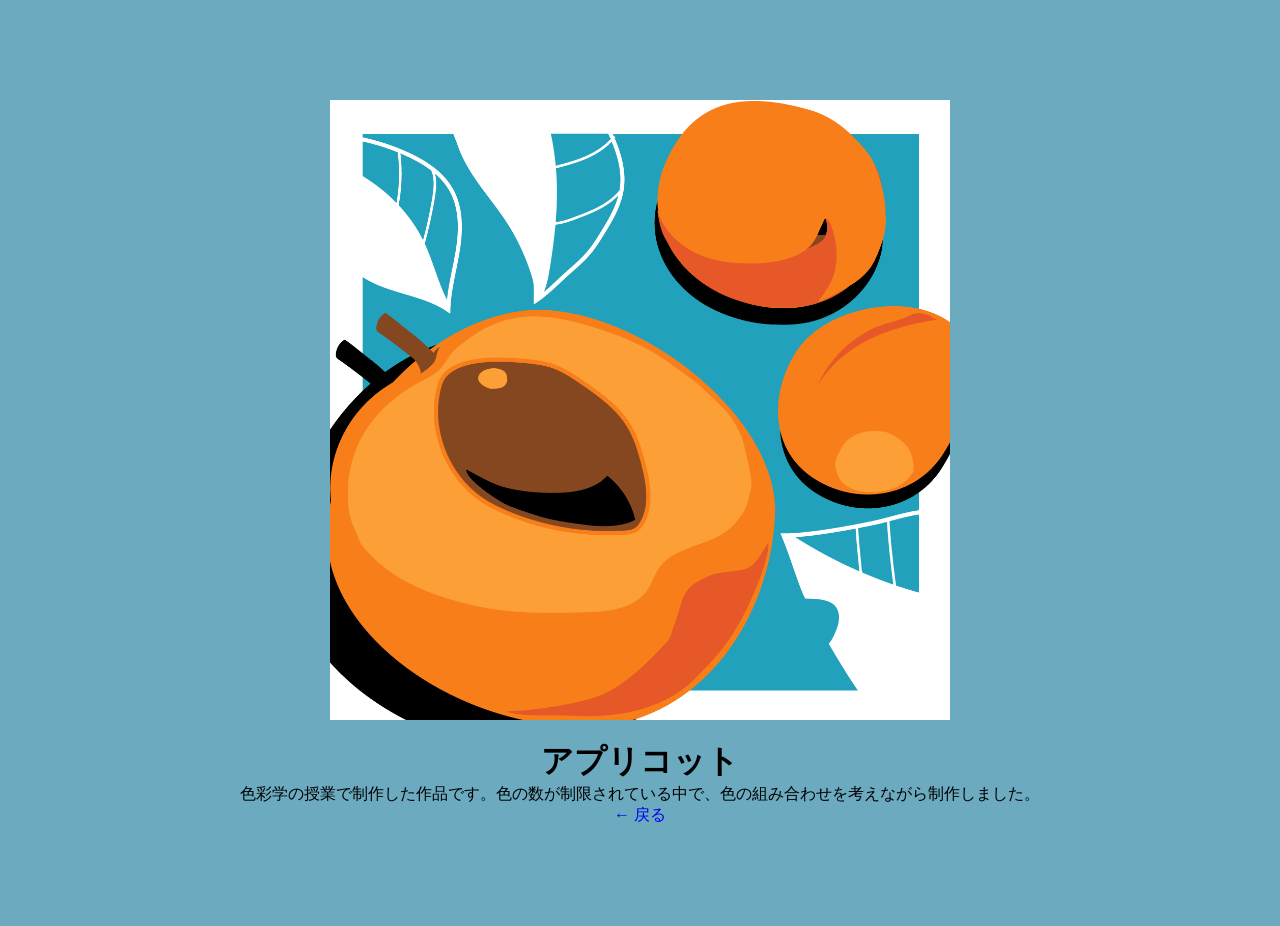
==== detail.html @ b79a7e9c "Add files via upload" ====
<!DOCTYPE html>
<html lang="en">
<head>
    <meta charset="UTF-8">
    <meta name="viewport" content="width=device-width, initial-scale=1.0">
    <title>アプリコット</title>
    <link rel="stylesheet" href="style.css">
</head>
<body>
     <div class="wrapper">
     <a class="ap">
    <img src="images/anzu.png" alt="アプリコット"></a>

    <h1>アプリコット</h1>

    <p>
      色彩学の授業で制作した作品です。色の数が制限されている中で、色の組み合わせを考えながら制作しました。
    </p>

    <a href="index.html#works">← 戻る</a>

  </div>

</body>
</html>
---- style.css ----
@charset "UTF-8";
* {
  margin: 0;
  padding: 0;
  list-style: none;
  text-decoration: none;
  box-sizing: border-box;
}

  html {
    scroll-behavior: smooth;
}

/* body {
  height: 100%;
} */

* #wrap {
  display: flex;
  flex-direction: column;
  min-height: 100vh;
} *


/*ヘッダ-*/
#home {
  background-color: #005f7c;
  width: 100%;
  height: auto;
  vertical-align: bottom;
    padding-top: 80px; /* ヘッダーの高さ分のパディング */
    color: rgb(255, 255, 255);
    display: flex;
    /* justify-content: center; */
    padding-left: 3.5rem;
    align-items: center;
    font-size: 2.5rem;
    position: relative; 
    overflow: hidden;
}

header {
  position: sticky;
  top: 0;
  width: 100%;
  z-index: 1000;
}
nav {
  position: absolute;
  top: 2rem;
  right: 1rem;
  
}
nav ul {
  padding-bottom: 1rem;
  text-align: center;
  padding-right: 1rem
}
nav ul li {
  display: inline-block;
  margin: 0 10px;
}
nav ul li a {
  font-weight: bold;
  color: #ffffff;
}





/* メイン */
.section {
  padding: 80px ;
  min-height: 100vh;
   color: rgb(255, 255, 255);
    display: flex;
    /* justify-content: center; */
    padding-left: 3.5rem;
    position: relative; 
    overflow: hidden;
}
.profile {
  display: flex;
  align-items: center;
  justify-content: center;
  gap: 40px;
  max-width: 1000px;
  margin: 50px auto;
  padding: 0 20px;
}


/* アバウト */
.aicon{

  width:300px; 
  height: 300px;
  
}
.info{
  margin:auto 60px;
}

#about {
  background-color: #92c2d4;
  width: 100%;
  height: auto;
  vertical-align: bottom;
  
}
.about h2{
  align-items: center;
  justify-content: center;
  display:flex;
    align-items:center;
    gap:40px;
    max-width:1000px;
    margin:0 auto;
}

@media screen and (max-width: 768px) {
  .profile {
    flex-direction: column;
    text-align: center;
  }
    .aicon{
        width: 90%;
        margin: 30px auto;
        display: flex;
        flex-direction: column;
        gap: 30px;
    }
  .aicon {
    margin: 0 auto;
    height: auto;
  }

  .info {
    margin: 0;
  }
}



/* ワークス */
#works {
  background-color: #6baabf;
  width: 100%;
  height: auto;
  vertical-align: bottom;
}
  /* ギャラリーレイアウト */
.gallery {
  display: grid;
  grid-template-columns: repeat(auto-fit, minmax(280px, 1fr)); 
  gap: 20px; 
  margin-top: 60px;


    max-width:1400px;
    margin:80px auto;
    padding:0 20px;

    display:grid;
    grid-template-columns:repeat(3,1fr);
    gap:60px;
}

.work-card{
    width:100%;
}

.work-image{
    display:block;
    overflow:hidden;
}

.work-image img{

    width:100%;
    aspect-ratio: 16/9;

    object-fit: cover;
    display: block;

    transition: transform 0.4s;

}

.work-image:hover img{
    transform:scale(1.05);
}


/* 各作品カード */
.work-content {
  padding: 50px 0 ;

}
.work-card {
  position: relative; 
  overflow: hidden; 
  display: block; 
  text-decoration: none; 
  color: inherit; 
  transition: transform 0.3s ease; 
}

.work-card:hover {
  transform: translateY(-5px); /* ホバーエフェクト */
}

.work-card img {
  width: 100%;
  height: auto;
  display: block; 
  transition: transform 0.3s ease; 
}

title {
  font-size: 1.5rem;
  margin-bottom: 10px;
}

.description {
  font-size: 1rem;
  margin-bottom: 5px;
}

.year {
  font-size: 0.9rem;
  margin-top: 30px;

}
/* スマホ */

@media (max-width:768px){

    .gallery{

        grid-template-columns:1fr;
        padding:0 20px;
        gap:50px;

    }

}






/* コンタクト */
#contact {
  background-color: #007396;
  width: 100%;
  height: auto;
}

.instagram-btn {
  display: flex;
  flex-direction: column;
  justify-content: center;
  align-items: center;

  gap: 8px;

  width: 320px;
  min-height: 80px;

  background: #fff;
  border: 1px solid #7a7c7d;
  border-radius: 8px;

  color: #007396;
  text-decoration: none;
  font-size: 18px;
  font-weight: 600;

  text-align: center;
}

.contact-content {
  display: flex;
  flex-direction: column;
  justify-content: center; /* 縦方向の中央寄せ */
  align-items: center;     /* 横方向の中央寄せ */
  margin:auto

}

@media screen and (max-width: 768px) {

  #contact {
    padding: 60px 20px;
  }

  .instagram-btn {
    width: 280px;
    font-size: 16px;
  }
  .contact-content {
  display: flex;
  flex-direction: column;
  justify-content: center; /* 縦方向の中央寄せ */
  align-items: center;     /* 横方向の中央寄せ */
  margin:auto
}

}
@media screen and (max-width: 375px) {

  #contact {
    padding: 40px 15px;
  }

  .instagram-btn {
    width: 90%;
    max-width: 300px;
    min-height: 70px;
    font-size: 15px;
  }
   .contact-content {
  display: flex;
  flex-direction: column;
  justify-content: center; /* 縦方向の中央寄せ */
  align-items: center;     /* 横方向の中央寄せ */
  margin:auto
}

}


footer {
  background: #005f7c;
    color: #FFF;
  text-align: center;
  padding: 1rem;
  width: 100%;
}



/* 作品ページ */
.wrapper {
    background: #6baabf;
    padding: 100px 20px;
    min-height: 100vh;
    display: flex;
    flex-direction: column;
    align-items: center;
    text-align: center;
}

.ap {
    width: 50%;
}

.ap img {
    width: 100%;
    height: auto;
    display: block;
    padding-bottom: 20px;
}


@media screen and (max-width: 768px) {

    .wrapper {
        padding: 80px 20px;
    }

    .ap {
        width: 70%;
        padding-bottom: 20px;
    }


}

@media screen and (max-width: 375px) {

    .wrapper {
        padding: 50px 15px;
    }

    .ap {
        width: 90%;
        padding-bottom: 20px;
    }

}
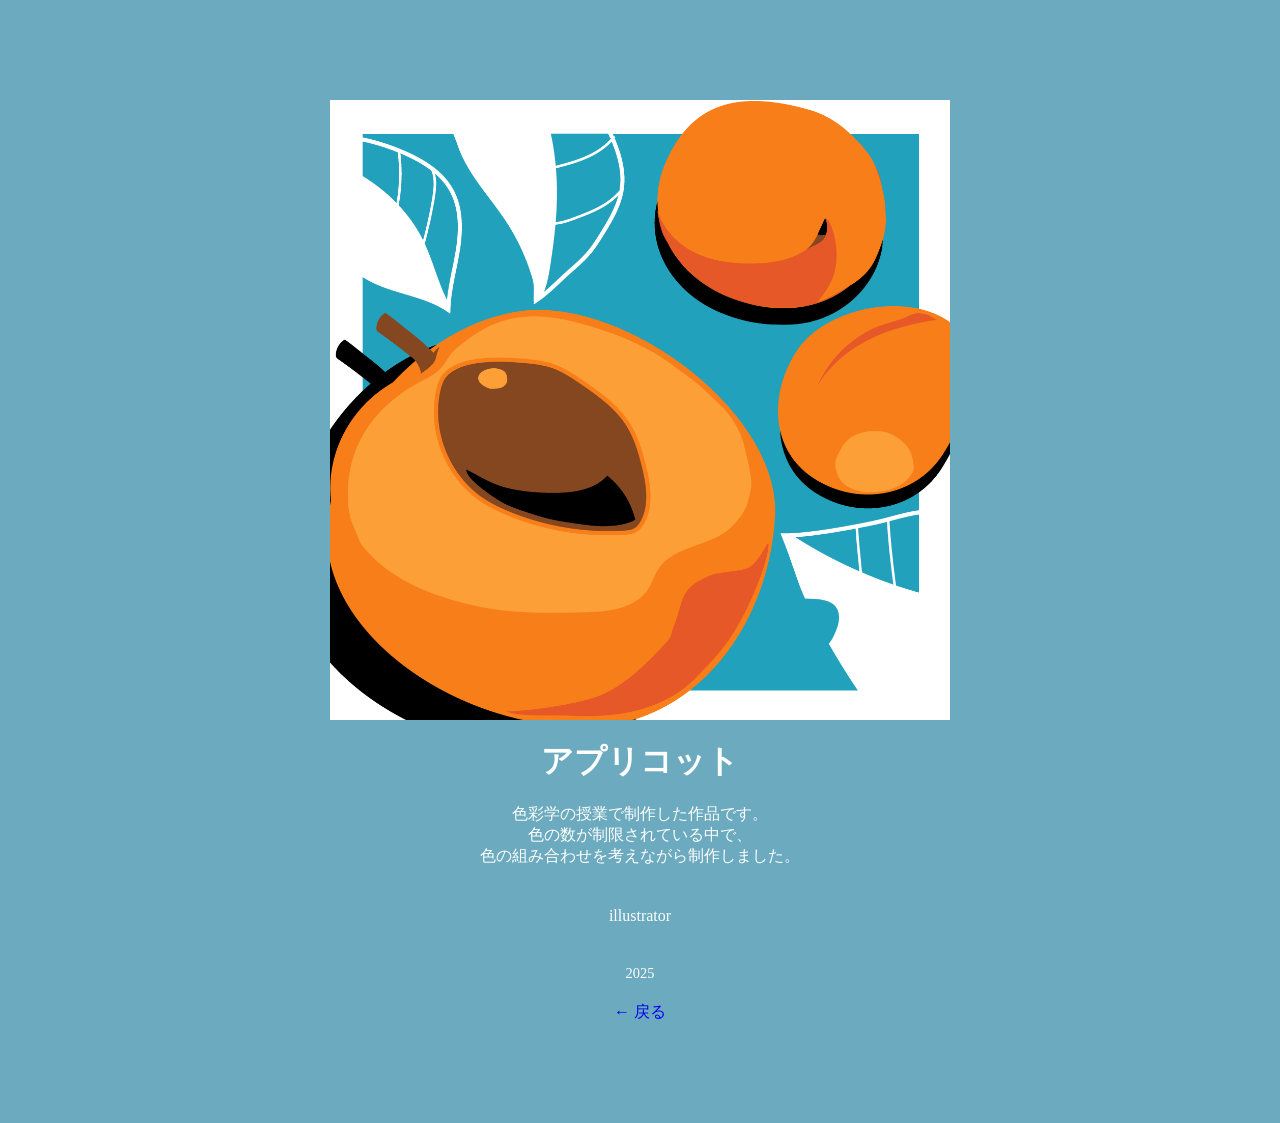
==== commit b74a9b87: "Add files via upload" ====
--- a/detail.html
+++ b/detail.html
@@ -14,9 +14,10 @@
     <h1>アプリコット</h1>
 
     <p>
-      色彩学の授業で制作した作品です。色の数が制限されている中で、色の組み合わせを考えながら制作しました。
+      色彩学の授業で制作した作品です。<br>色の数が制限されている中で、<br>色の組み合わせを考えながら制作しました。
     </p>
-
+    <p class="description">illustrator<br> </p>
+    <p class="year">2025</p>
     <a href="index.html#works">← 戻る</a>
 
   </div>
--- a/style.css
+++ b/style.css
@@ -10,10 +10,6 @@
   html {
     scroll-behavior: smooth;
 }
-
-/* body {
-  height: 100%;
-} */
 
 * #wrap {
   display: flex;
@@ -89,6 +85,43 @@
   margin: 50px auto;
   padding: 0 20px;
 }
+@media screen and (max-width:768px){
+#home {
+    padding-left: 2rem;
+    padding-top: 60px; /* ヘッダーの高さ分のパディング */
+    font-size: 2rem;
+  }
+  .section{
+    padding:60px 30px;
+    padding-left:30px;
+  }
+
+  .profile{
+    gap:30px;
+    padding:0 15px;
+  }
+
+}
+@media screen and (max-width:375px){
+#home {
+    padding-left: 1rem;
+    padding-top: 50px; /* ヘッダーの高さ分のパディング */
+    font-size: 1.5rem;
+  }
+  .section{
+    padding:40px 20px;
+    padding-left:20px;
+    min-height:auto;
+  }
+
+  .profile{
+    flex-direction:column;
+    gap:20px;
+    margin:30px auto;
+    text-align:center;
+  }
+
+}
 
 
 /* アバウト */
@@ -169,6 +202,7 @@
 
 .work-card{
     width:100%;
+    padding-top:70px;
 }
 
 .work-image{
@@ -352,6 +386,7 @@
     flex-direction: column;
     align-items: center;
     text-align: center;
+    color: #fff;
 }
 
 .ap {
@@ -364,7 +399,19 @@
     display: block;
     padding-bottom: 20px;
 }
-
+.wrapper p {
+    font-size: 1rem;
+    margin: 20px;
+}
+
+.description {
+  font-size: 1rem;
+  margin-bottom: 5px;
+}
+
+.wrapper .year {
+  font-size: 0.9rem;
+}
 
 @media screen and (max-width: 768px) {
 
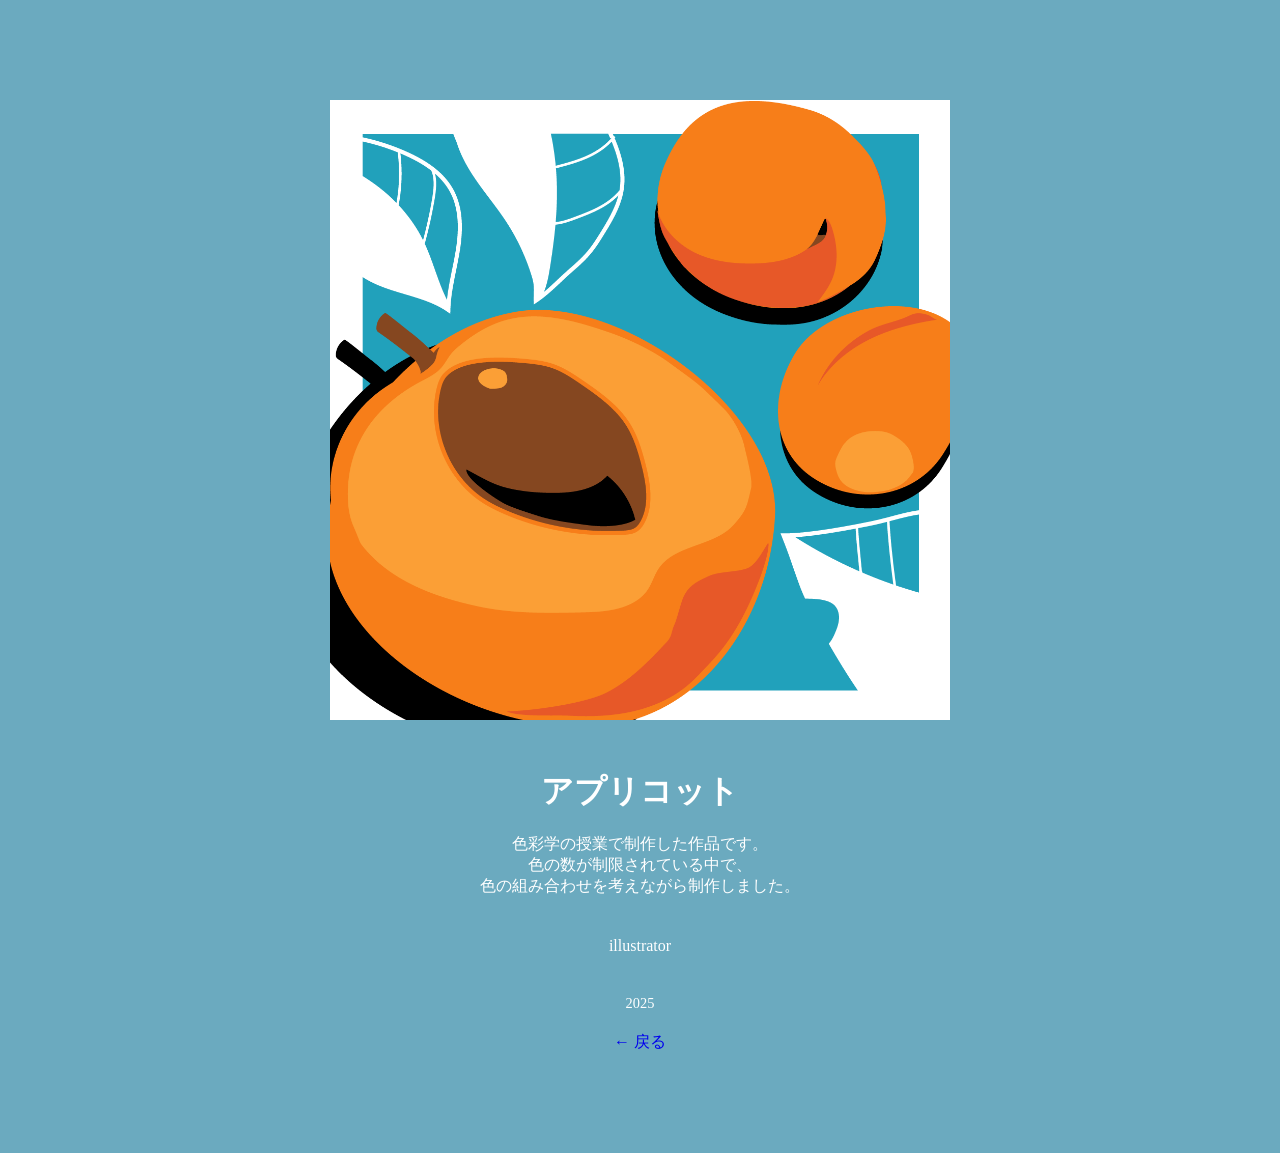
==== commit 83c833c9: "Add files via upload" ====
--- a/detail.html
+++ b/detail.html
@@ -3,7 +3,7 @@
 <head>
     <meta charset="UTF-8">
     <meta name="viewport" content="width=device-width, initial-scale=1.0">
-    <title>アプリコット</title>
+    <title>momofolio</title>
     <link rel="stylesheet" href="style.css">
 </head>
 <body>
--- a/style.css
+++ b/style.css
@@ -397,7 +397,7 @@
     width: 100%;
     height: auto;
     display: block;
-    padding-bottom: 20px;
+    padding-bottom: 50px;
 }
 .wrapper p {
     font-size: 1rem;
